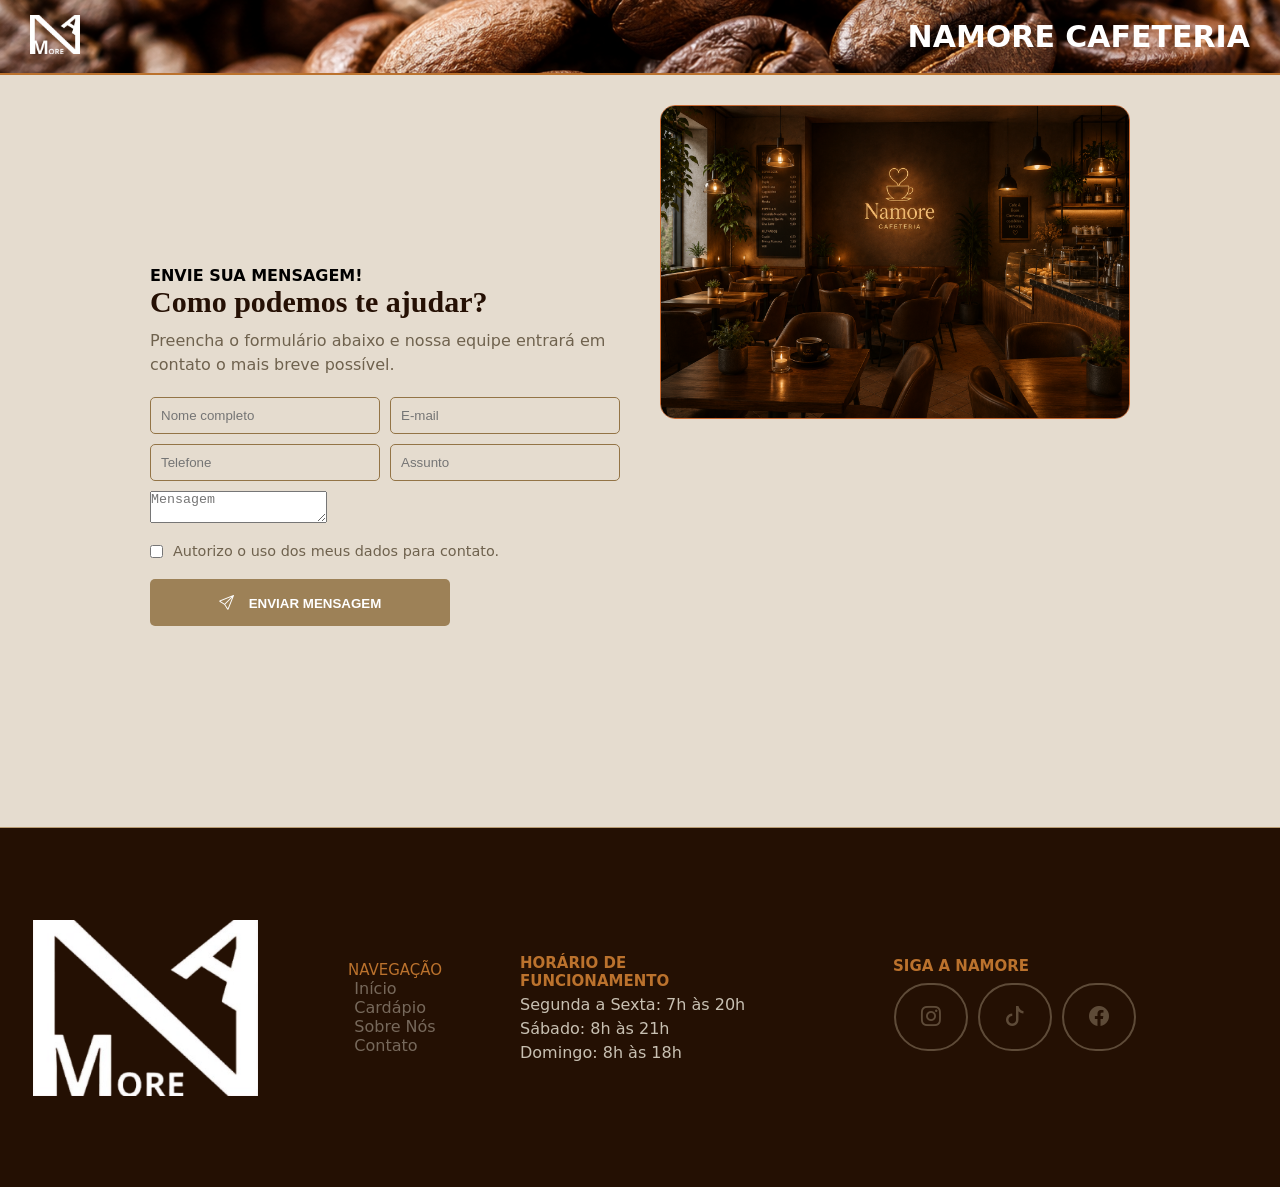
==== contato.html @ 8150a4b7 "Add files via upload" ====
<!DOCTYPE html>
<html lang="pt-br">
<head>
    <meta charset="UTF-8">
    <meta name="viewport" content="width=device-width, initial-scale=1.0">
    <title>Fale com a Cafeteria Namore</title>
    <link rel="stylesheet" href="index/style.css">
    <link rel="stylesheet" href="sobre/style-sobre.css">
    <link rel="stylesheet" href="https://cdn.jsdelivr.net/npm/bootstrap-icons@1.11.3/font/bootstrap-icons.min.css">
    <meta property="og:description" content="Um espaço aconchegante para viver momentos especiais com cafés, doces e boas conversas.">
    <meta property="og:type" content="website">
    <meta name="twitter:card" content="summary_large_image">
    <meta property="og:image" content="https://i.ibb.co/7dNnGS3p/logo-namore.png">
    <link rel="icon" type="image/png" href="index/img/logo-namore.png">

</head>
<body class="formulario-body">
    <header>
        <div class="logo-nome">
            <a href="index.html"><img id="logo-cafeteria" src="index/img/logo-namore.png" alt="Logo Namore Cafeteria"></a>
        </div>

        <h1 id="nome-cafeteria">NAMORE CAFETERIA</h1>

    </header>

        <div class="container"> 

        <section class="formulario">
            <div class="form-esq">
                <div id="txt-form">
                    <h4>ENVIE SUA MENSAGEM!</h4>
                    <h3>Como podemos te ajudar?</h3>
                    <p>Preencha o formulário abaixo e nossa equipe entrará em contato o mais breve possível.</p>
                </div>    

                <form id="forms" method="POST">
                    <div id="form-linha">
                        <input type="text" placeholder="Nome completo" name="nome" id="form" required>
                        <input type="email" placeholder="E-mail" name="email" id="form" required>
                    </div>    

                    <div id="form-linha">
                        <input type="tel" placeholder="Telefone" name="tel" id="form">
                        <input type="text" placeholder="Assunto" name="assunto" id="form" required>
                    </div>
                    <div id="form-linha" class="form-area" >
                        <textarea placeholder="Mensagem" name="msg" id="form" required></textarea>
                    </div>
                    
                    <div class="checkbox-line">
                        <input type="checkbox" name="autorizacao" id="autorizacao" required>
                        <p>Autorizo o uso dos meus dados para contato.  </p>
                    </div>

                    <div id="form-linha">
                        <button type="submit" id="enviar-msg"><i class="bi bi-send"></i>ENVIAR MENSAGEM</button>
                    </div>
                </form>
            

            </div>
            <div class="form-dir">
                <div id="form-img">
                    <img src="sobre/img-sobre/cafeteria-namore.png" alt="">
                </div>
                <div class="mapa">
                    <iframe class ="mapa" src="https://www.google.com/maps/embed?pb=!1m18!1m12!1m3!1d3675.4440674554194!2d-43.12559932489974!3d-22.896986179262004!2m3!1f0!2f0!3f0!3m2!1i1024!2i768!4f13.1!3m3!1m2!1s0x9983db3ec4f5d1%3A0xc3a8e6eec9b55efa!2sSenac%20Niter%C3%B3i!5e0!3m2!1spt-BR!2sbr!4v1780336395350!5m2!1spt-BR!2sbr" width="600" height="450" style="border:0;" allowfullscreen="" loading="lazy" referrerpolicy="no-referrer-when-downgrade"></iframe>
                </div>
                
            </div>
        </section>

    </div>

    <footer class="rodape">
        <div id="logo-rodape">
            <img src="index/img/logo-namore.png" alt="">
        </div>

        <div id="nav-rodape">
            <h3>NAVEGAÇÃO</h3>
            <ul>
                <a href="index.html"><li>Início</li></a>
                <a href="cardapio.html"><li>Cardápio</li></a>
                <a href="sobre-nos.html"><li>Sobre Nós</li></a>
                <a href="contato.html"><li>Contato</li></a>
            </ul>
        </div>

        <div id="infos-rodape">
        <div id="nav-infos">
            <h3>HORÁRIO DE FUNCIONAMENTO</h3>
            <ul>
                <li>Segunda a Sexta: 7h às 20h</li>
                <li>Sábado: 8h às 21h</li>
                <li>Domingo: 8h às 18h</li>
            </ul>
        </div>
        </div>
        
        <div id="redes-sociais">
            <h3>SIGA A NAMORE</h3>
            <div id="icon-redes">
                <ul>
                    <a href="https://www.instagram.com" target="_blank"><li><i class="bi bi-instagram"></i></li></a>
                    <a href="https://www.tiktok.com/" target="_blank"><li><i class="bi bi-tiktok"></i></li></a>
                    <a href="https://www.facebook.com" target="_blank"><li><i class="bi bi-facebook"></i></li></a>
                </ul>
            </div>           
        </div>
    </footer>

<div id="alerta-sucesso" class="alerta-escondido">
    <div class="alerta-conteudo">
        <i class="bi bi-check-circle-fill icone-sucesso"></i>
        <h3>Mensagem Enviada!</h3>
        <p>Sua mensagem foi enviada com sucesso. Em breve entraremos em contato!</p>
        <button id="fechar-alerta">OK</button>
    </div>
</div>

<script>
    // deixamos na proprio html so pra nao precisa ficar trocando de aba no vscod.
    const btnEnviar = document.getElementById('enviar-msg');
    const modalAlerta = document.getElementById('alerta-sucesso');
    const btnFechar = document.getElementById('fechar-alerta');

    btnEnviar.addEventListener('click', function(event) {
        event.preventDefault(); 
        
        modalAlerta.classList.add('mostrar');

        setTimeout(function() {
            modalAlerta.classList.remove('mostrar');
        }, 5000); 
    });

    btnFechar.addEventListener('click', function() {
        modalAlerta.classList.remove('mostrar');
    });
</script>

</body>
</html>
---- index/style.css ----
* {
    margin: 0;
    padding: 0;
    box-sizing: border-box;
}

/* Tags */
body {
    background-color: #1f0f00;
    font-family: 'Trebuchet MS', Arial, sans-serif;
    scroll-behavior: smooth;
}

header {
    background-image: url('img/graos.png');
    background-size: cover;
    background-position: center;
    border-bottom: 2px solid #bb722d;
    display: flex;
    justify-content: space-between;
    align-items: center;
    padding: 15px 30px;
}

main {
    background-color: #664117;
}

footer {
    background-color: #1f0f00;
    padding: 20px;
}

h3 {
    font-size: 30px;
    color: #bb722d;
}

/* Classes */
.logo-nome {
    display: flex;
    align-items: center;
}

.botoes {
    display: flex;
    gap: 10px;
}

.frases {
    display: flex;
    flex-direction: column;
    align-items: center;
    margin: 50px 20px;
    text-align: center;
}

.sobre {
    background-color: rgb(240, 210, 176);
    border-bottom: 2px solid #422000;
    display: flex;
    align-items: center;
    justify-content: space-between;
    padding: 40px;
    gap: 40px;
}

.descricao {
    display: flex;
    flex-direction: column;
    gap: 10px;
}

.ctlg {
    text-align: center;
    padding: 30px;
}

.card-produtos {
    display: grid;
    grid-template-columns: repeat(4, 1fr);
    gap: 20px;
    margin-top: 30px;
}

.cards {
    background-color: #422000;
    border-radius: 8px;
    overflow: hidden;
    box-shadow: 1px 8px 16px rgba(0, 0, 0, 0.2);
    transition: transform 0.3s ease;
}

.cards:hover {
    transform: translateY(-5px);
}

.imagem-catalogo {
    width: 100%;

    height: 180px;

    object-fit: cover;
}

.descricao-produto {
    font-size: 16px;
    color: #bb722d;
    margin-top: 10px;
}

.preco-produto {
    font-size: 18px;
    color: white;
    font-weight: bold;
    margin: 10px 0 20px;
}

.informacoes {
    background-color: #301700;
    display: flex;
    justify-content: space-between;
    gap: 40px;
    padding: 50px;
    border-radius: 8px;
}

.informacoes-navegacao {
    display: flex;
    flex-direction: column;
    gap: 15px;
}

.informacoes-social {
    display: flex;
    flex-direction: column;
    gap: 15px;
}

.informacoes-contato {
    display: flex;
    flex-direction: column;
    gap: 10px;
    color: white;
}

.inf {
    margin-bottom: 15px;
}

.botao-navegacao {
    color: #dbdbdb;
    transition: color 0.3s ease;
}

.botao-navegacao:hover {
    color: white;
}

.botao-social {
    color: #dbdbdb;
    transition: color 0.3s ease;
}

.botao-social:hover {
    color: white;
}

.link-botao {
    display: inline-block;
    background-color: #422000;
    color: white;
    width: 198px;
    border: none;
    border-radius: 8px;
    padding: 12px 20px;
    cursor: pointer;
    transition: background-color 0.3s ease;
}

.link-botao:hover {
    background-color: #874000;
}

.botao-produto {
    font-size: 12px;
    width: 70px;
    height: 30px;
    color: white;
    background-color: #612f00;
    border: none;
    border-radius: 8px;
    cursor: pointer;
    transition: background-color 0.3s ease;
}

.botao-produto:hover {
    background-color: #874000;
}

/* IDs */

.botao-contato {
    width: 70px;
    height: 30px;
    border: none;
    border-radius: 8px;
    background-color: #c29061;
    color: rgb(0, 0, 0);
    cursor: pointer;
    transition: background-color 0.3s ease;
}

#botao-contato:hover {
    background-color: #6b4a2d;
    color: whitesmoke;
}

#logo-cafeteria {
    width: 50px;
    height: auto;
}

#nome-cafeteria {
    color: white;
    font-size: 30px;
}

#frase-principal {
    color: white;
    font-size: 40px;
    font-family: monospace;
}

#frase-secundaria {
    color: rgb(201, 201, 201);
    font-size: 20px;
    font-style: italic;
    margin-top: 10px;
}

#imagem-namore {
    width: 45%;
    border-radius: 8px;
}

#p-descricao-cafe {
    font-size: 18px;
    color: #422000;
}

#p-descricao-detalhe {
    font-size: 16px;
    color: #422000;
}

#catalogo-produtos {
    color: white;
    margin-bottom: 10px;
}

#botao-produtos {
    display: inline-block;
    background-color: #422000;
    color: white;
    border: none;
    border-radius: 8px;
    padding: 12px 20px;
    margin-top: 30px;
    cursor: pointer;
    transition: background-color 0.3s ease;
    font-size: 22px;
    font-family: Georgia, serif;
}

#botao-produtos:hover {
    background-color: #874000;
}

#botao-sobre {
    display: inline-block;
    background-color: #422000;
    color: white;
    border: none;
    border-radius: 8px;
    padding: 12px 20px;
    cursor: pointer;
    transition: background-color 0.3s ease;
}

#botao-sobre:hover {
    background-color: #874000;
}

/* Responsividade */

@media (max-width: 1024px) {

    .card-produtos {
        grid-template-columns: repeat(2, 1fr);
    }

    .sobre {
        flex-direction: column;

        text-align: center;
    }

    #imagem-namore {
        width: 100%;
    }

    .informacoes {
        flex-direction: column;

        text-align: center;
    }
}

@media (max-width: 768px) {

    header {
        flex-direction: column;

        gap: 20px;
    }

    .botoes {
        flex-wrap: wrap;

        justify-content: center;
    }

    .card-produtos {
        grid-template-columns: 1fr;
    }

    #nome-cafeteria {
        text-align: center;
    }

    #frase-principal {
        font-size: 30px;
    }

    #frase-secundaria {
        font-size: 18px;
    }

    h3 {
        font-size: 24px;
    }
}
---- sobre/style-sobre.css ----
/*deixei essa mensagem pra ver se atualizou o github*/

body{
    background-color: #251004;
    margin: 0 auto !important;
font-family: "Palatino Linotype", "Book Antiqua", Palatino, serif;
    
}

.sobre-nos{
    background-image: url(https://i.ibb.co/mVFFkJDJ/background-sobre.png);
    background-size: cover;
    background-color: #302e2e54;
    display: flex;
    align-items: center;
    box-shadow:
  0px 8px 15px -5px rgba(0, 0, 0, 1);
}

.sobre-nos h1{
    font-weight: lighter;
}

#txt-sobre{
    margin: 20vh;
    z-index: 1;
    padding: 90px;
    text-shadow: 2px 2px 9px #000000;
    border-radius: 90px;
}

#txt-sobre h1{
    color: #fff;   
    font-size: 90px;
    z-index: 1;
    margin-bottom: -20px;
}

#txt-sobre p{
    color: #fff;
    font-size: 22px;
    text-align: left;
    width: 80%;
    font-family: sans-serif;
}

#txt-sobre button{
    width: 220px;
    height: 40px;
    background-color: #6f624e;
    border: none;
    border-radius: 9px;
    cursor: pointer;    
    margin: 5px;
    color: #fff;
    font-weight: lighter;
    font-size: 15px;
}

#txt-sobre button:hover{
    scale: 1.05;
    transition: 0.6s;
}


#nossa-historia{
    background-color: #F6EFE8;
    height: 100vh;  
    display: flex;
    align-items: center;
    width: 100%;
}

#txt-nossa-historia{
    width: 50%;
    margin: 15%;
}    
#txt-nossa-historia p{
    font-size: 17px;
    width: 100%;    
    text-align: justify;
    font-family: sans-serif;

}

#txt-nossa-historia h3{
    color: #251004;
    font-size: 50px;
    width: 100%;
    margin-bottom: 15px;
    text-align: left;
}

#img-nossa-historia{
    width: 50%;
}

#img-nossa-historia img{
    border-radius: 30px;
    width: 450px;
    margin-top: 30px;  
    margin-right: 150px;
}

#ns{
    color:  #b89b72;
}

#linha {
    margin-top: -60px !important;
}

.nossos-valores{
    background-color: #ecd9c7;
    align-items: center;
    justify-content: center;
    display: flex;
    flex-direction: column;
    height: 50vh;

}

.nossos-valores h4{
    font-size: 22px;
    text-align: center;
    padding-top: 30px;
}

.nossos-valores h3{
    margin-top: -2px;
    color: #3e372c;
}

#valores{
    display: flex;
    align-items: center;
    justify-content: center;
    margin: 0 auto;
}

#valores .box{
    width: 250px;
    margin: 50px;
    margin-top: 20px;
    text-align: center;
}

.box h3{
    font-size: 32px;
}
.box p{
    font-size: 18px;
}
#box img{
    width: 190px;
}

.bi-flower1{
    font-size: 25px;
    color:  #b89b72;
}

i{
    color: #4d2109;
    z-index: 1;
    font-size: 35px;
}

#divisoria-horizontal{
    display: flex;
}

.divider{
    display: flex;
    align-items: center;
    gap: 15px;
}

.divider::before,
.divider::after{
    content: "";
    width: 80px;
    height: 2px;
    background-color: #b89b72;
}

.divider span{
    color: #b89b72;
    font-size: 18px;
}

.divider2{
    display: flex;
    align-items: center;
    justify-content: center;
    gap: 15px;
    margin: -10px 0;
}

.divider22::before,
.divider2::after{
    content: "";
    width: 2px;
    height: 150px;
    background-color: #bda5848a;
}

.divider2 span{
    color: #b89b72;
    font-size: 18px;
}

.container{
    width: 1080px !important;
    max-width: 1200px!important;      
    margin: 0 auto!important;         
    padding: 0 20px!important;
}

.nossa-promessa{
    background-image: url(https://i.ibb.co/Q4d7Xdm/fachada-loja2.png);
    background-size: cover;    
    height: 50vh;
    align-items: center;
    justify-content: center;
    display: flex;
    flex-direction: column;

}

#txt-promessa {
    color: #e4e4e4;
    width: 50%;     
    margin-left: 100vh;
    
}

#txt-promessa h3{
    font-size: 38px;
    width: 60%;
    font-weight: lighter;
    margin: 15px 0px;
}

#txt-promessa p{
    font-family: system-ui, -apple-system, BlinkMacSystemFont, 'Segoe UI', Roboto, Oxygen, Ubuntu, Cantarell, 'Open Sans', 'Helvetica Neue', sans-serif;
    width: 55vh;
    font-weight: 400;

}

.rodape{
    background-color: #241003;
    height: 40vh;
    display: flex;
    justify-content: space-between;
    border-top: 1px solid #b89b72;
}

#logo-rodape{
    width: 25%;
    justify-content: center;
    align-items: center;
    display: flex;

}

#logo-rodape img{
    width: 25vh;
}

#nav-rodape{
    width: 25%;
    justify-content: center;
    align-items: center;
    display: flex;
    flex-direction: column;
    color: #b89b72;
    }

#nav-rodape h3{
    font-family: system-ui, -apple-system, BlinkMacSystemFont, 'Segoe UI', Roboto, Oxygen, Ubuntu, Cantarell, 'Open Sans', 'Helvetica Neue', sans-serif;
    font-weight: 500;
    font-size: 15px;
}

#nav-rodape ul{
    list-style-type: none;
}
#nav-rodape li{
    color: #e2dccedc;
    font-family: system-ui, -apple-system, BlinkMacSystemFont, 'Segoe UI', Roboto, Oxygen, Ubuntu, Cantarell, 'Open Sans', 'Helvetica Neue', sans-serif;
    font-weight: 500;
}

#nav-rodape a{
    text-decoration: none;
     opacity: 0.5;
}

#nav-rodape a:hover{
    cursor: pointer;
    opacity: 1;
    transition: 0.5s;
}
#infos-rodape{
    width: 25%;
    justify-content: center;
    align-items: center;
    display: flex;
    flex-direction: column;
    color: #b89b72;
    }

#nav-infos h3{
    font-family: system-ui, -apple-system, BlinkMacSystemFont, 'Segoe UI', Roboto, Oxygen, Ubuntu, Cantarell, 'Open Sans', 'Helvetica Neue', sans-serif;
    font-size: 15px;
}

#nav-infos li {
    list-style-type: none;
    color: #e2dccedc;
    margin-top: 5px;
    font-family: system-ui, -apple-system, BlinkMacSystemFont, 'Segoe UI', Roboto, Oxygen, Ubuntu, Cantarell, 'Open Sans', 'Helvetica Neue', sans-serif;
    font-weight: 500;
}

#redes-sociais{
    width: 25%;
    justify-content: center;
    align-items: center;
    display: flex;
    flex-direction: column;
    color: #b89b72;
    margin: 90px;
}

#redes-sociais h3{
    font-family: system-ui, -apple-system, BlinkMacSystemFont, 'Segoe UI', Roboto, Oxygen, Ubuntu, Cantarell, 'Open Sans', 'Helvetica Neue', sans-serif;
    font-size: 15px;
    margin-left: -12vh;
    
}

#icon-redes{
    padding: 30px;
}

#icon-redes ul{
    display: flex;
    
}

#icon-redes li {
    list-style-type: none;
    color: #e2dccedc;
    font-family: system-ui, -apple-system, BlinkMacSystemFont, 'Segoe UI', Roboto, Oxygen, Ubuntu, Cantarell, 'Open Sans', 'Helvetica Neue', sans-serif;
}

#icon-redes i{
    font-size: 20px;
    padding: 20px 25px;
    border: 2px solid #e4d3b4;
    border-radius: 90px;
    margin: 5px;
    color:  #e4d3b4;;
    opacity: 0.3;
}

#icon-redes i:hover{
    opacity: 1;
    transition: 1s;
    scale: 1.1;
}

.formulario-body {
    background-color: #e5dccf;
    font-family: system-ui, -apple-system, BlinkMacSystemFont, 'Segoe UI', Roboto, Oxygen, Ubuntu, Cantarell, 'Open Sans', 'Helvetica Neue', sans-serif;
}

.formulario {
    width: 100%;
    max-width: 1200px;
    display: flex;
    margin: 0 auto;
    padding: 30px;
    gap: 40px; 
}

.form-esq {
    width: 50%;
    display: flex;
    flex-direction: column;
    justify-content: center;
}

#txt-form {
    width: 100%;
    margin-bottom: 20px;
}

#txt-form h3 {
    color: #251004;
    font-family: "Palatino Linotype", "Book Antiqua", Palatino, serif;
    margin-bottom: 10px;
}

#txt-form p {
    color: #6f624e;
    line-height: 1.5;
}

#forms {
    width: 100%;
}

#form-linha {
    display: flex;
    width: 100%;
    gap: 10px;
    margin-bottom: 10px;
}

#form-linha input {
    flex: 1;
    padding: 10px;
    border: 1px solid #937446;
    border-radius: 5px;
    background-color: transparent;
    outline: none;
}

.form-area input {
    width: 100% !important;
    height: 150px;
}

.checkbox-line {
    display: flex;
    align-items: center;
    padding: 10px 0;
}

.checkbox-line p {
    margin-left: 10px;
    color: #6f624e;
    font-size: 0.9rem;
}

#enviar-msg {
    background-color: #9d8157;
    padding: 15px;
    width: 100%;
    max-width: 300px;
    border: none;
    border-radius: 5px;
    color: #fff;
    font-weight: bold;
    margin-top: 10px;
}

#enviar-msg:hover {
    transform: scale(1.05);
    transition: 0.5s;
    background-color: #6a5028;
    cursor: pointer;
}

#enviar-msg i {
    color: #fff;
    font-size: 15px;
    font-weight: 900;
    margin-right: 15px;
}

.form-dir {
    width: 50%;
    display: flex;
    flex-direction: column;
    gap: 20px;
}

#form-img img {
    width: 100%;
    border-radius: 15px;
    border: 1px solid #c86a34;
    object-fit: cover;
}

iframe {
    border-radius: 30px !important;
    width: 100%;
    height: 350px;
    border: 1px solid #c86a34;
}


@media (max-width: 768px) {

    .sobre-nos{
        height: 95vh;
        background-position: -85vh !important;
    }


    #txt-sobre{
        margin: 0 !important;
        padding: none;
        margin-top: 90px !important;
    }

    #txt-sobre h1{
        font-size: 48px !important;
        margin-bottom: none !important;
        text-align: left;
    }

    #txt-sobre p{
        font-size: 18px;
        width: 100%;
        text-align: left;
        padding-top:20px;
        padding-bottom: 20px;
    }


    #txt-sobre button{
    width: 220px;
    height: 40px;
    background-color: #6f624e;
    border: none;
    border-radius: 9px;
    cursor: pointer;    
    margin: -5px;
    color: #fff;
    font-weight: lighter;
    font-size: 15px;
    justify-content: center;
}

    #txt-sobre button:hover{
    scale: 1.05;
    transition: 0.6s;
}

    #nossa-historia{
    background-color: #F6EFE8;
    height: 100vh;  
    display: block !important;
    padding-left: 50px;
    }

#txt-nossa-historia{
    display: block;
    margin: 0 auto;
    width: 100%;
}    
#txt-nossa-historia p{
    font-size: 16px;
    width: 80%;    
    text-align: justify;
    font-family: sans-serif;

}

#txt-nossa-historia h3{
    color: #251004;
    font-size: 40px;
    width: 100% !important;
    text-align: left;
    

}
#img-nossa-historia img{
    width: 35vh;
    margin: 0 auto;
    display: flex;
    align-items: center;
    margin-top: 30px;
}

#ns{
    text-align: left !important;
    color:  #b89b72;
    padding-top: 30px;
    padding-bottom: 5px;
}

#linha {
    margin-top: -2  0px !important;
}

.divider{
    align-items: center;
    gap: 45px;
    margin-top: -15px;
}


.nossos-valores{
    display: flex !important;
    flex-direction: column !important;
    height: 150vh;

}

.nossos-valores h4{
    font-size: 22px;
    text-align: center;
    padding-top: 10px !important;
    padding-bottom: 20px;
    
}

.nossos-valores h3{
    margin-top: 2px !important;
    color: #3e372c;
    padding:5px;
}

#valores{
    display: block !important;
    align-items: center;
    justify-content: center;
    margin: 0 auto;
}

#valores .box{
    padding: 5px;
}

#valores .box{
    text-align: center;
}

.box h3{
    font-size: 32px;
}
.box p{
    font-size: 18px;
}
#box img{
    width: 190px;
}

.bi-flower1{
    font-size: 25px;
    color:  #b89b72;
}

i{
    color: #4d2109;
    z-index: 1;
    font-size: 35px;
}

#divisoria-horizontal{
    display: flex;
}

.divider{
    display: flex;
    align-items: center;
    gap: 15px;
}

.divider::before,
.divider::after{
    content: "";
    width: 110px;
    height: 2px;
    background-color: #b89b72;
}

.divider span{
    color: #b89b72;
    font-size: 18px;
}

.divider2{
    display: none;

}
.container{
    width: 100% !important;
    margin: 0 auto!important;         
    padding: 0px 20px!important;
            flex-direction: column; 

}

.nossa-promessa{
    background-image: url(https://i.ibb.co/Q4d7Xdm/fachada-loja2.png);
    background-size: cover;    
    height: 65vh !important;
    display: block !important;
    background-position: -80vh;
    width: 100% !important;
    display: grid !important;
}

#txt-promessa {
    color: #e4e4e4;
    margin: 0 auto !important;  
    width: 80% !important;
    margin-left: 0vh;  
}

#txt-promessa h3{
    font-size: 28px;
    font-weight: bold;
    width: 100%;
    text-align: left;
}

#txt-promessa p{
    font-family: system-ui, -apple-system, BlinkMacSystemFont, 'Segoe UI', Roboto, Oxygen, Ubuntu, Cantarell, 'Open Sans', 'Helvetica Neue', sans-serif;
    font-weight: 400;
    text-align: left;
    width: 100% !important;
    font-size: 14px !important;
    
}

.rodape{
    background-color: #150901;
    height: 60vh;
    display: flex;
    border-top: 1px solid #b89b72;
    width: 100% !important;
    justify-content: center !important;
    flex-direction: column;
}


#logo-rodape{
    width: 100%;
    justify-content: center;
    align-items: center;
}

#logo-rodape img{
    width: 15vh;
}

#nav-rodape{
    display: none;
    }

#nav-rodape h3{
    font-family: system-ui, -apple-system, BlinkMacSystemFont, 'Segoe UI', Roboto, Oxygen, Ubuntu, Cantarell, 'Open Sans', 'Helvetica Neue', sans-serif;
    font-weight: 500;
    margin-bottom: -5px;
    font-size: 15px;
    margin-left: -6vh;
}

#nav-rodape ul{
    list-style-type: none;
}
#nav-rodape li{
    margin-left: -11vh;
    color: #e2dccedc;
    font-family: system-ui, -apple-system, BlinkMacSystemFont, 'Segoe UI', Roboto, Oxygen, Ubuntu, Cantarell, 'Open Sans', 'Helvetica Neue', sans-serif;
    font-weight: 500;
}

#nav-rodape a{
    text-decoration: none;
        opacity: 0.5;

    }

#nav-rodape a:hover{
    cursor: pointer;
    opacity: 1;
    transition: 0.5s;
}
#infos-rodape{
    width: 100%;
    justify-content: center;
    align-items: center;
    display: flex;
    flex-direction: column;
    color: #b89b72;
    }

#nav-infos h3{
    font-family: system-ui, -apple-system, BlinkMacSystemFont, 'Segoe UI', Roboto, Oxygen, Ubuntu, Cantarell, 'Open Sans', 'Helvetica Neue', sans-serif;
    font-size: 15px;
    text-align: center;
}

#nav-infos li {
    list-style-type: none;
    margin-left: -5vh;
    color: #e2dccedc;
    margin-top: 5px;
    font-family: system-ui, -apple-system, BlinkMacSystemFont, 'Segoe UI', Roboto, Oxygen, Ubuntu, Cantarell, 'Open Sans', 'Helvetica Neue', sans-serif;
    font-weight: 500;
    text-align: center;
}

#redes-sociais{
    width: 100%;
    display: flex;
    color: #b89b72;
    margin: 0 auto !important;
}

#redes-sociais h3{
    font-family: system-ui, -apple-system, BlinkMacSystemFont, 'Segoe UI', Roboto, Oxygen, Ubuntu, Cantarell, 'Open Sans', 'Helvetica Neue', sans-serif;
    font-size: 15px;
    margin: 0 auto !important;
    margin-left: 16vh !important;
}

#icon-redes ul{
    display: flex;
    width: 100%;
}

#icon-redes li {
    list-style-type: none;
    color: #e2dccedc;
    font-family: system-ui, -apple-system, BlinkMacSystemFont, 'Segoe UI', Roboto, Oxygen, Ubuntu, Cantarell, 'Open Sans', 'Helvetica Neue', sans-serif;
}

#icon-redes{
    margin: 0 auto !important;
    align-items: center;
    margin-left: 5vh !important;
}

#icon-redes i{
    font-size: 20px;
    padding: 20px 25px;
    border: 2px solid #e4d3b4;
    border-radius: 90px;
    margin: 5px;
    color:  #e4d3b4;
}

@media (max-width: 768px) {
    .formulario {
        flex-direction: column;
        padding: 20px;
        gap: 30px;
    }

    .form-esq, .form-dir {
        width: 100%;
    }

    #form-linha {
        flex-direction: column;
        gap: 10px;
        margin-bottom: 0;
    }

    #form-linha input {
        width: 100%;
        margin-bottom: 10px;
    }

    #enviar-msg {
        max-width: 100%;
    }

    iframe {
        height: 250px;
    }
}



}

#alerta-sucesso {
    position: fixed;
    top: 0;
    left: 0;
    width: 100vw;
    height: 100vh;
    background-color: rgba(0, 0, 0, 0.6);
    display: flex;
    align-items: center;
    justify-content: center;
    z-index: 9999;
    
    opacity: 0;
    pointer-events: none;
    transition: opacity 0.3s ease;
}

#alerta-sucesso.mostrar {
    opacity: 1;
    pointer-events: auto;
}

.alerta-conteudo {
    background-color: #fff;
    padding: 30px;
    border-radius: 15px;
    text-align: center;
    width: 90%;
    max-width: 400px;
    box-shadow: 0 10px 25px rgba(0,0,0,0.2);
    border-top: 5px solid #9d8157;
    transform: translateY(-20px);
    transition: transform 0.3s ease;
}

#alerta-sucesso.mostrar .alerta-conteudo {
    transform: translateY(0);
}

.icone-sucesso {
    font-size: 50px;
    color: #28a745;
    display: block;
    margin-bottom: 15px;
}

.alerta-conteudo h3 {
    color: #251004;
    font-family: "Palatino Linotype", "Book Antiqua", Palatino, serif;
    margin-bottom: 10px;
    font-size: 1.5rem;
}

.alerta-conteudo p {
    color: #6f624e;
    line-height: 1.5;
    margin-bottom: 20px;
}

#fechar-alerta {
    background-color: #9d8157;
    color: #fff;
    border: none;
    padding: 10px 30px;
    border-radius: 5px;
    font-weight: bold;
    cursor: pointer;
    transition: 0.3s;
}

#fechar-alerta:hover {
    background-color: #6a5028;
    transform: scale(1.05);
}
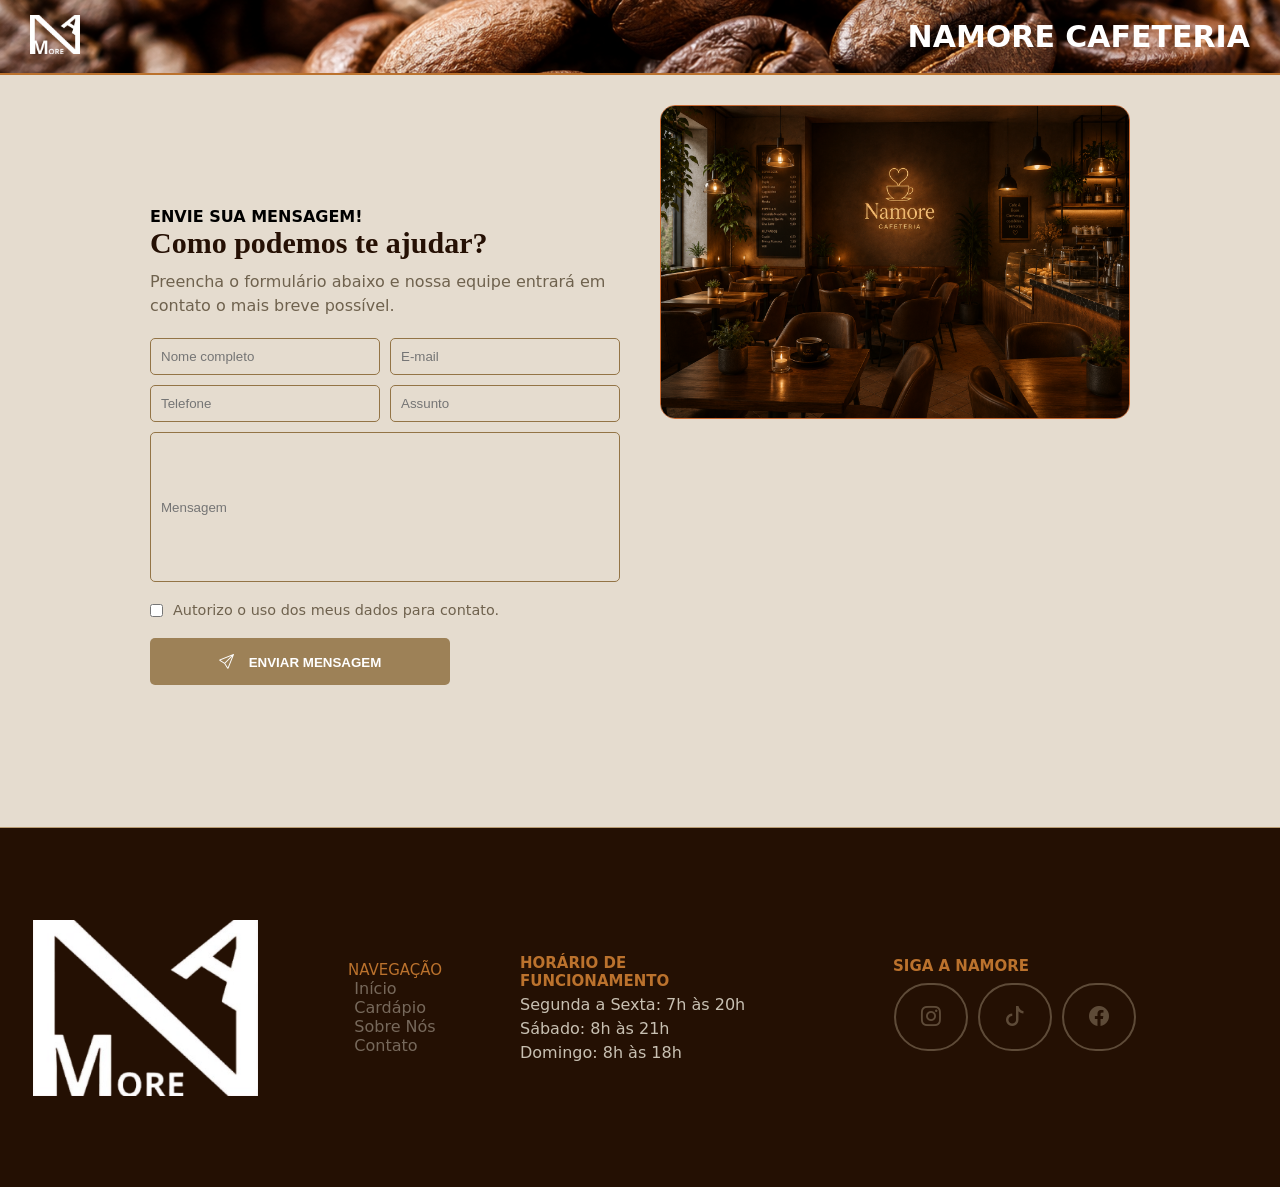
==== commit a374b1b8: "att arquivos geral" ====
--- a/contato.html
+++ b/contato.html
@@ -45,7 +45,7 @@
                         <input type="text" placeholder="Assunto" name="assunto" id="form" required>
                     </div>
                     <div id="form-linha" class="form-area" >
-                        <textarea placeholder="Mensagem" name="msg" id="form" required></textarea>
+                        <input type="text" placeholder="Mensagem" name="msg" id="form" required></textarea>
                     </div>
                     
                     <div class="checkbox-line">
--- a/sobre/style-sobre.css
+++ b/sobre/style-sobre.css
@@ -249,6 +249,67 @@
 
 }
 
+#youtube{
+    display: flex;
+    justify-content: space-between;
+    align-items: center;
+    max-width: 1200px;
+    margin: 0 auto;
+    padding: 80px 20px; 
+    gap: 40px;
+}
+
+
+.txt-ytb {
+    flex: 1;
+    text-align: left;
+}
+
+.txt-ytb h2 {
+    color: #f7f7f7;
+    font-family: system-ui, -apple-system, BlinkMacSystemFont, 'Segoe UI', Roboto, Oxygen, Ubuntu, Cantarell, 'Open Sans', 'Helvetica Neue', sans-serif;
+    font-size: 16px;
+    font-weight: 500;   
+    margin-bottom: 10px;
+}
+
+.txt-ytb h4 {
+    color: #fff;
+    font-family: "Palatino Linotype", "Book Antiqua", Palatino, serif;
+    font-weight: 400;
+    font-size: 42px;
+    margin-bottom: 20px;
+}
+
+.divider {
+    color: #e2c18f;
+    font-size: 20px;
+    margin-bottom: 20px;
+}
+
+.txt-ytb p {
+    color: #fff;
+    font-size: 18px;
+    font-family: system-ui, -apple-system, BlinkMacSystemFont, 'Segoe UI', Roboto, Oxygen, Ubuntu, Cantarell, 'Open Sans', 'Helvetica Neue', sans-serif;
+    line-height: 1.6;
+}
+
+.video-wrapper {
+    flex: 1; 
+    width: 100%;
+}
+
+.video-wrapper iframe {
+    width: 100%;
+    aspect-ratio: 16 / 9; 
+    border: none;
+    border-radius: 15px; 
+    box-shadow: 0 10px 30px rgba(0, 0, 0, 0.093); 
+}
+
+
+
+
 .rodape{
     background-color: #241003;
     height: 40vh;
@@ -545,7 +606,7 @@
 
     #nossa-historia{
     background-color: #F6EFE8;
-    height: 100vh;  
+    height: 110vh;  
     display: block !important;
     padding-left: 50px;
     }
@@ -841,7 +902,7 @@
     color:  #e4d3b4;
 }
 
-@media (max-width: 768px) {
+
     .formulario {
         flex-direction: column;
         padding: 20px;
@@ -870,9 +931,31 @@
     iframe {
         height: 250px;
     }
-}
-
-
+
+
+#youtube {
+        flex-direction: column;
+        padding: 40px 20px;
+        text-align: center; 
+    }
+
+    .txt-ytb {
+        text-align: center;
+        width: 100%;
+    }
+
+    #youtube h2, 
+    #youtube h4 {
+        text-align: center;
+    }
+
+    #youtube h4 {
+        font-size: 32px;
+    }
+
+    .video-wrapper {
+        width: 100%;
+    }
 
 }
 
